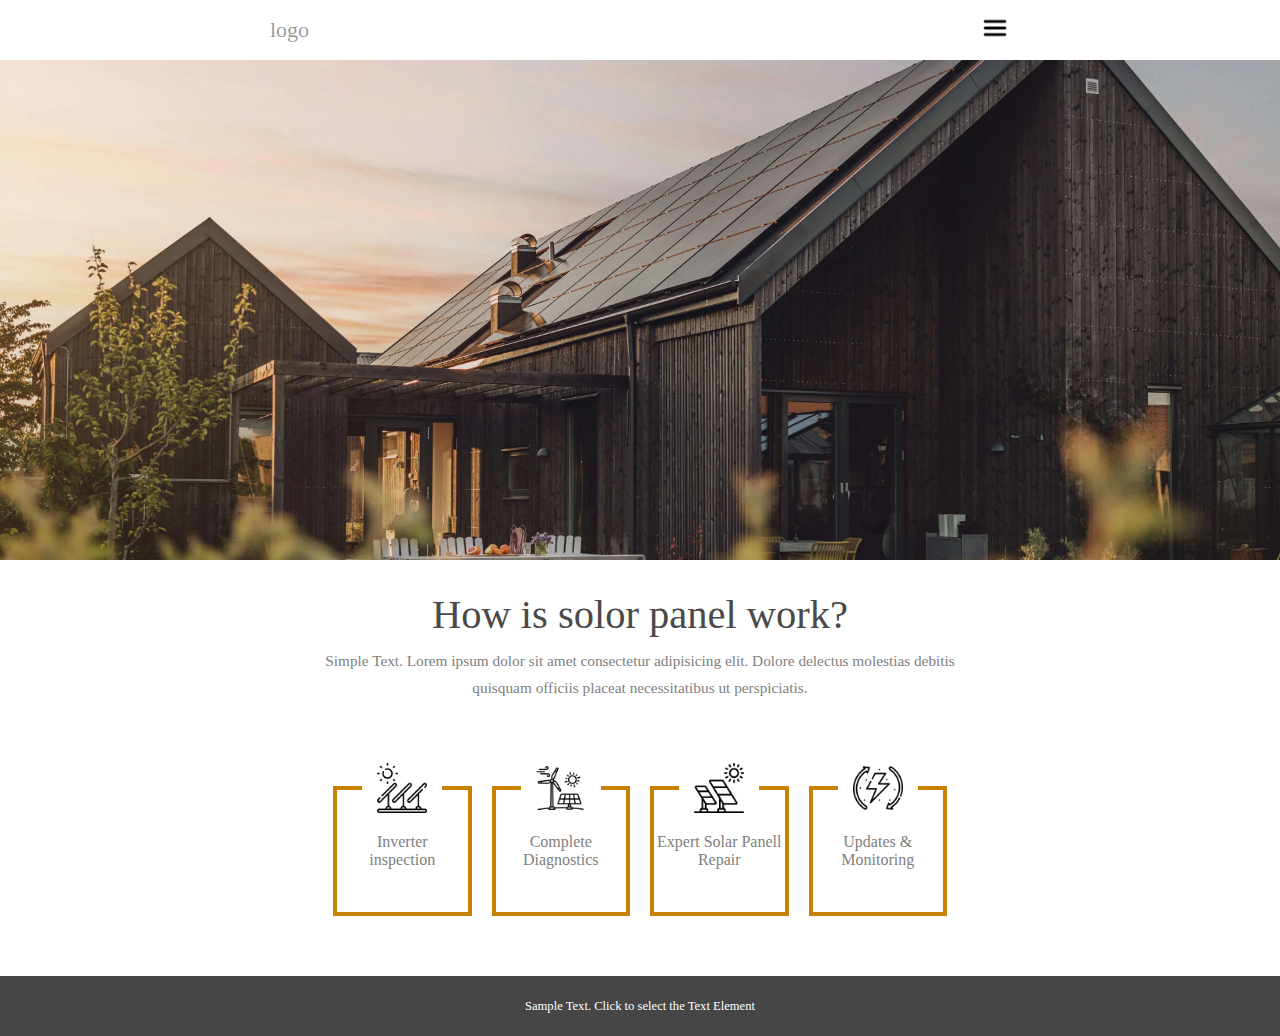
==== lab4/index.html @ 11153da7 "Add files via upload" ====
<!DOCTYPE html>
<html lang="en">
<head>
  <meta charset="UTF-8">
  <meta name="viewport" content="width=device-width, initial-scale=1.0">
  <title>Solar Panel</title>
  <link rel="stylesheet" href="style.css">
</head>
<body>
  <header>
    <div>
      <p class = "logo_text">logo</p>
    </div>

    <div>
      <img class = "menu_icon" src="./src/menu.png" alt="menu icon">
    </div>

  </header>

  <main>
    <div class = "top">
      <img class = "main_pict" src="./src/main.jpg" alt="TeslaSolar.png">
    </div>

    <div class="bottom">
      <div class="bottom_1_cont">
        <p>How is solor panel work?</p>
      </div>
      <div class="bottom_2_cont">
        <p>Simple Text. Lorem ipsum dolor sit amet consectetur adipisicing elit. 
          Dolore delectus molestias debitis quisquam officiis placeat necessitatibus ut perspiciatis.</p>
      </div>
      <div class="bottom_3_cont">

        <div class="first_container">

        <div class = "solar-panel_left_icon">
          <img src="./src/solar-panel_left.png" alt="solar-panel icon">
        </div>

          <p>Inverter inspection</p>
        </div>

        <div class="second_container">

          <div class = "renewable-energy_icon">
          <img src="./src/renewable-energy.png" alt="renewable-energy icon">
          </div>

          <p>Complete Diagnostics</p>
        </div>

        <div class="third_container">

          <div class = "solar-panel_right_icon">
          <img src="./src/solar-panel_right.png" alt="solar-panel icon">
          </div>

          <p>Expert Solar Panell Repair</p>
        </div>

        <div class="fourth_container">

          <div class = "recycle_icon">
          <img src="./src/recycle.png" alt="recycle icon">
          </div>

          <p>Updates & Monitoring</p>
        </div>

      </div>
    </div>

  </main>

  <footer>
    <p>Sample Text. Click to select the Text Element</p>
  </footer>
</body>
</html>
---- lab4/style.css ----
body, p, div{
  margin: 0;
}

p{
  font-family: serif;
}

header{
  height: 60px;
  display: flex;
  justify-content: space-between;
  align-items: center;
  padding: 0vh 30vh 0vh 30vh;
}

footer{
  height: 60px;
  display: flex;
  justify-content: center;
  align-items: center;
  background-color: rgb(70, 70, 70);
}


.logo_text{
  font-size: 22px;
  color: rgba(77, 76, 76, 0.57);

}

.menu_icon{
  height: 30px;
}

.bottom{
  display: flex;
  flex-direction: column;
  justify-content: center;
  align-items: center;
}

.main_pict{
  height: 500px;
  width: 100%;
  object-fit: cover;
}

.bottom_1_cont, .bottom_2_cont{
  display: inline-block;
  text-align: center;
}

.bottom_1_cont p{
  margin-top: 3vh;
  margin-bottom: 1vh;
  font-size: 4.5vh;
  color: rgb(73, 73, 73);
}

.bottom_2_cont{
  max-width: 70vh;
}

.bottom_2_cont p{
  font-size: 1.7vh;
  line-height: 3vh;
  color: grey;
}

.bottom_3_cont {
  display: flex;
  justify-content: center;
  height: 150px;
  margin: 75px 0px 50px 0px;
}


.first_container, .second_container, .third_container, .fourth_container{
  display: flex;
  justify-content: center;
  align-items: center;
  text-align: center;
  margin: 10px;
  border: rgb(201, 130, 0) 4px solid;
  padding: 0px;
  width: 14.5vh;
  color: grey;
  position: relative;
}


.first_container p{
  margin: 0px 10px 0px 10px;
}

.bottom_3_cont div img{
  height: 50px;
}

.solar-panel_left_icon, .renewable-energy_icon, .solar-panel_right_icon, .recycle_icon{
  top: -3vh;
  position: absolute;
  background-color: white;
  padding: 0px 15px 0px 15px;
}

footer p{
  color: white;
  font-size: 1.4vh;
}

@media screen and (max-width: 630px){

  header{
    padding: 0vh 3vh 0vh 3vh;
  }

  .main_pict{
    height: 300px;
  }

  .bottom_3_cont {
    flex-direction: column;
    margin: 75px 0px 50px 0px;
    height: auto;
  }

  .first_container, .second_container, .third_container, .fourth_container{
    width: 23.5vh;
    min-width: 10vh;
    height: 8vh;
    margin-top: 4vh;
    align-items: end;
    padding-bottom: 2vh;
  }


}
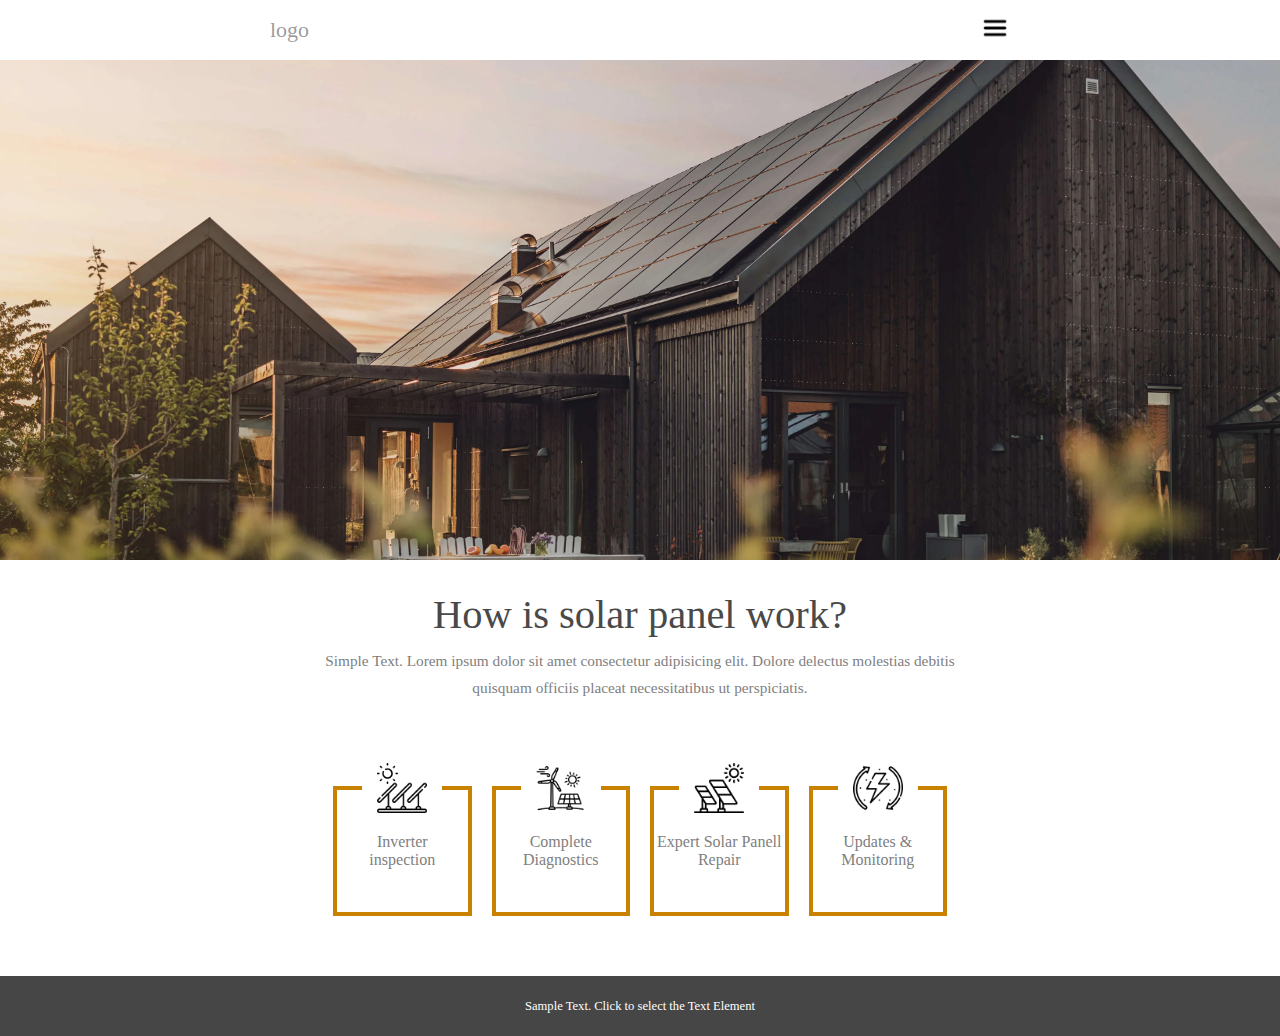
==== commit 05be1789: "Copy of layout (Solar panel)" ====
--- a/lab4/index.html
+++ b/lab4/index.html
@@ -25,7 +25,7 @@
 
     <div class="bottom">
       <div class="bottom_1_cont">
-        <p>How is solor panel work?</p>
+        <p>How is solar panel work?</p>
       </div>
       <div class="bottom_2_cont">
         <p>Simple Text. Lorem ipsum dolor sit amet consectetur adipisicing elit. 
